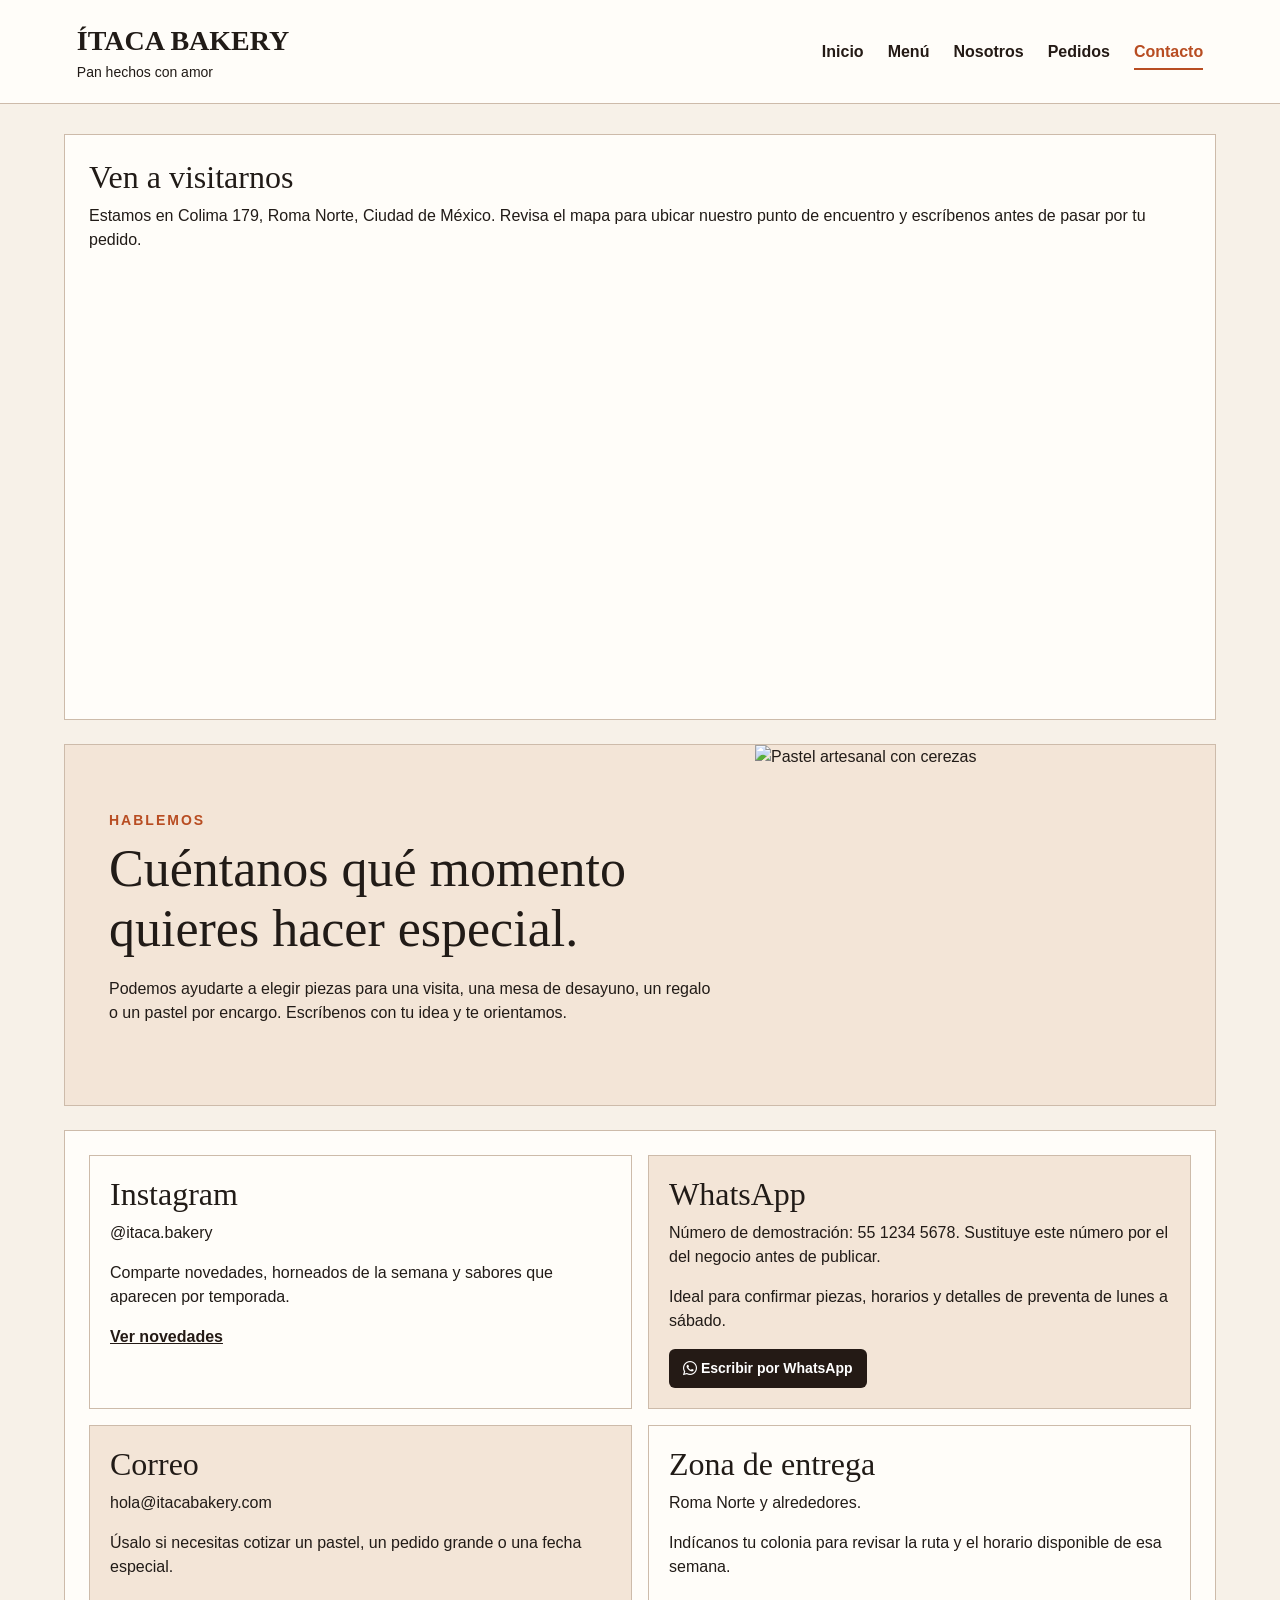
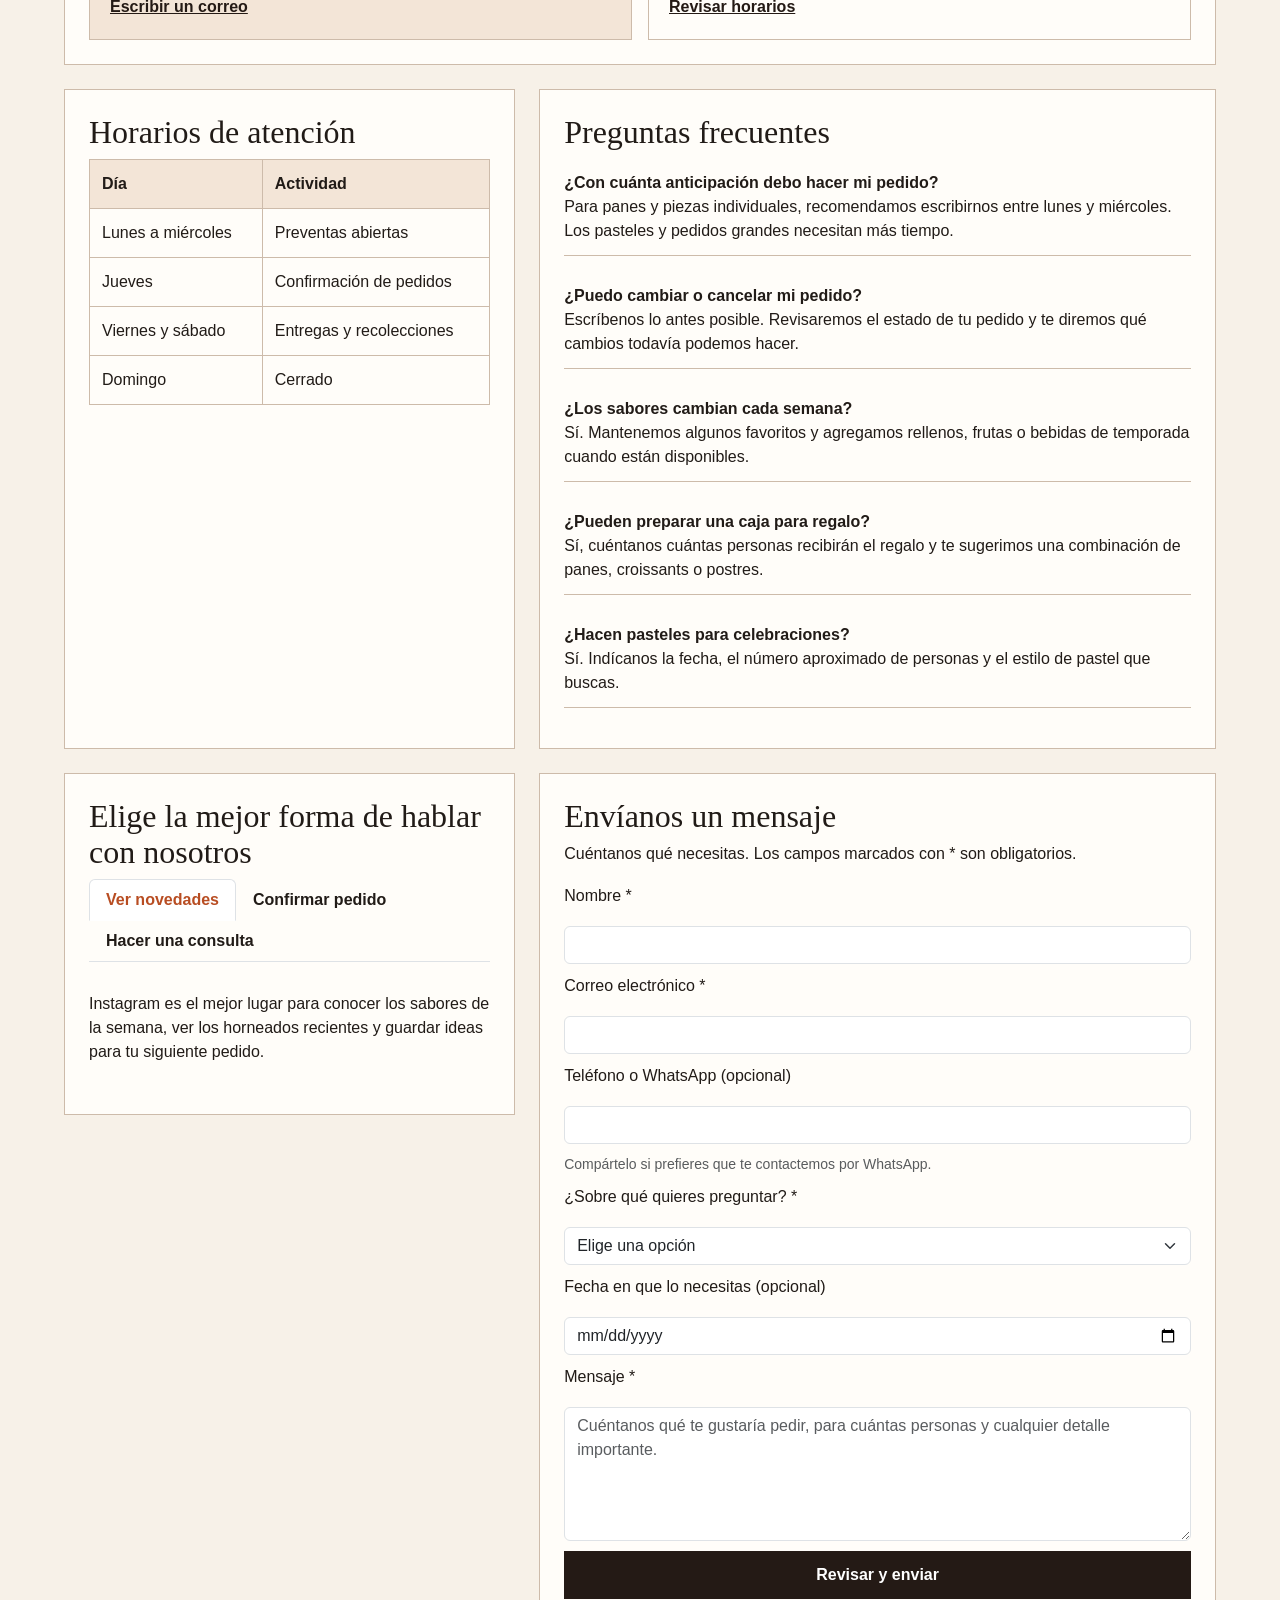
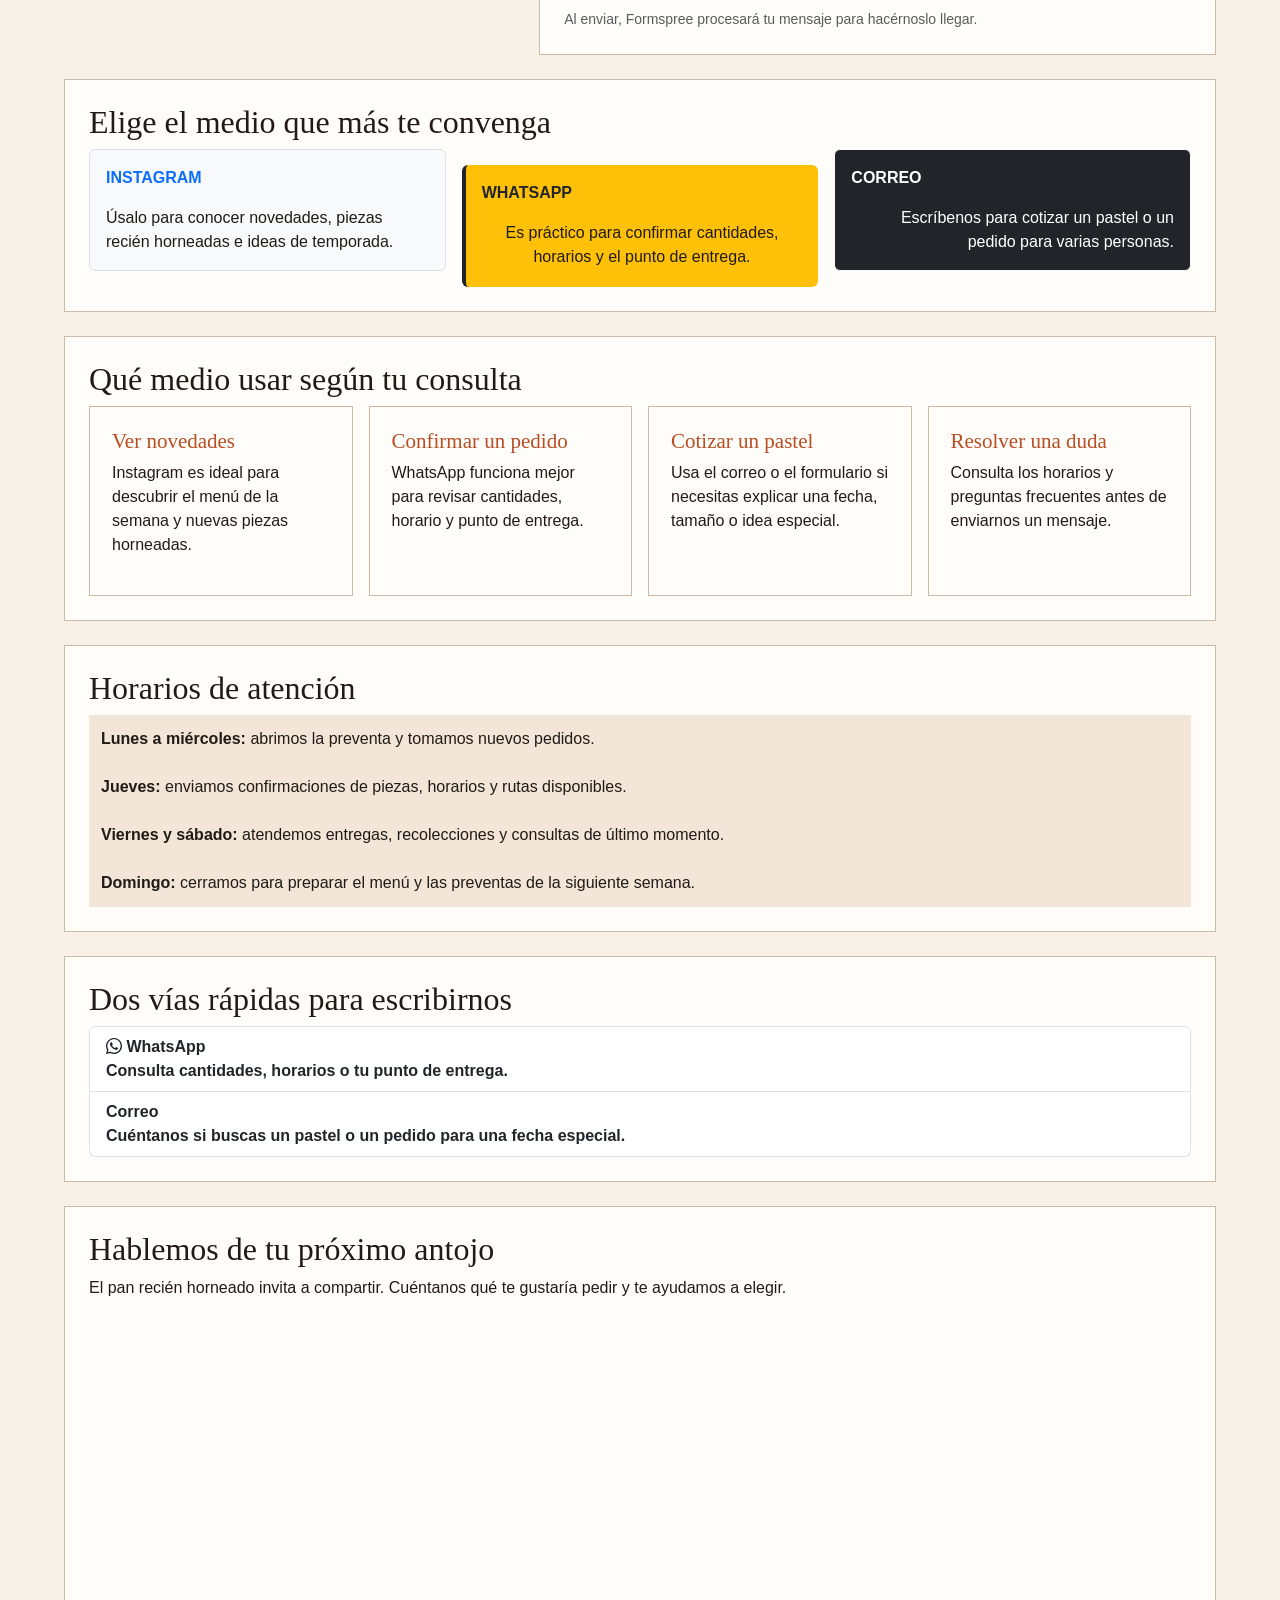
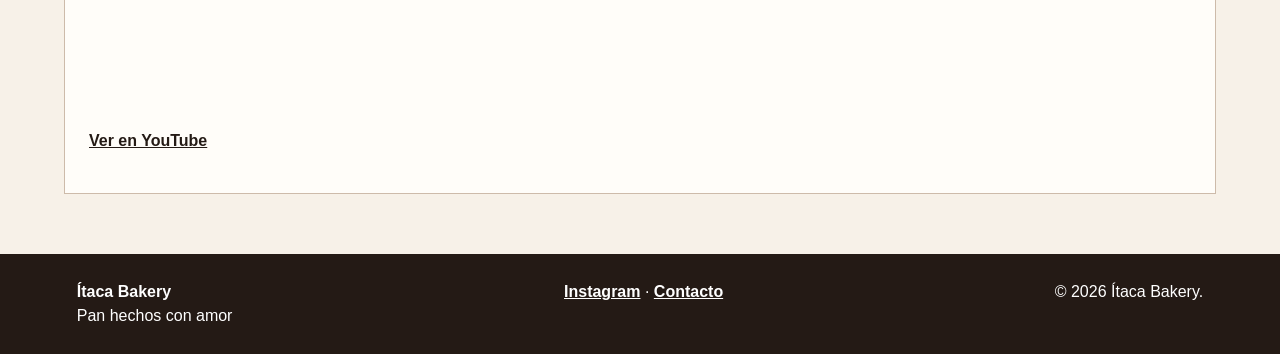
==== contacto.html @ b0ea6106 "Add files via upload" ====
<!DOCTYPE html>
<html lang="es">
  <head><meta charset="UTF-8"><meta name="viewport" content="width=device-width, initial-scale=1.0">
    <title>Contacto y pedidos | Ítaca Bakery</title><link href="https://cdn.jsdelivr.net/npm/bootstrap@5.0.2/dist/css/bootstrap.min.css" rel="stylesheet"><link rel="stylesheet" href="estilos.css"><link rel="stylesheet" href="https://cdn.jsdelivr.net/npm/bootstrap-icons@1.11.3/font/bootstrap-icons.min.css"><meta name="description" content="Contacta a Ítaca Bakery para pedir pan artesanal, croissants o pasteles. Consulta entrega y recolección en Roma Norte y alrededores."></head>
  <body>
    <header><div><p class="logotipo">Ítaca Bakery</p><p class="sublogo">Pan hechos con amor</p></div><nav aria-label="Navegación principal"><ul><li><a href="index.html">Inicio</a></li><li><a href="menu.html">Menú</a></li><li><a href="nosotros.html">Nosotros</a></li><li><a href="pedidos.html">Pedidos</a></li><li><a class="activo" href="contacto.html">Contacto</a></li></ul></nav></header>
    <button class="boton-menu" type="button" data-bs-toggle="offcanvas" data-bs-target="#menuMovil" aria-controls="menuMovil">☰ Menú</button><div class="offcanvas offcanvas-end menu-movil" tabindex="-1" id="menuMovil" aria-labelledby="tituloMenuMovil"><div class="offcanvas-header"><h2 class="offcanvas-title" id="tituloMenuMovil">Ítaca Bakery</h2><button type="button" class="btn-close" data-bs-dismiss="offcanvas" aria-label="Cerrar"></button></div><div class="offcanvas-body"><p>Pan hechos con amor</p><ul class="menu-movil-lista"><li><a href="index.html">Inicio</a></li><li><a href="menu.html">Menú</a></li><li><a href="nosotros.html">Nosotros</a></li><li><a href="pedidos.html">Pedidos</a></li><li><a href="contacto.html">Contacto</a></li></ul></div></div>
    <main class="pagina pagina-contacto">
      <section class="mapa-contacto" aria-labelledby="titulo-mapa">
        <h2 id="titulo-mapa">Ven a visitarnos</h2>
        <p>Estamos en Colima 179, Roma Norte, Ciudad de México. Revisa el mapa para ubicar nuestro punto de encuentro y escríbenos antes de pasar por tu pedido.</p>
        <div class="ratio ratio-16x9">
          <iframe src="https://www.google.com/maps?q=Colima%20179%2C%20Roma%20Norte%2C%20Ciudad%20de%20M%C3%A9xico&amp;output=embed" title="Mapa de Colima 179, Roma Norte, Ciudad de México" loading="lazy" referrerpolicy="no-referrer-when-downgrade" allowfullscreen></iframe>
        </div>
      </section>
      <section class="encabezado-pagina"><div><p class="etiqueta">HABLEMOS</p><h1>Cuéntanos qué momento quieres hacer especial.</h1><p>Podemos ayudarte a elegir piezas para una visita, una mesa de desayuno, un regalo o un pastel por encargo. Escríbenos con tu idea y te orientamos.</p></div><img src="imagenes/contacto-pastel.jpg" alt="Pastel artesanal con cerezas"></section>
      <section id="redes"><div class="contactos"><div class="contacto"><h2>Instagram</h2><p>@itaca.bakery</p><p>Comparte novedades, horneados de la semana y sabores que aparecen por temporada.</p><a href="https://www.instagram.com/" target="_blank" rel="noopener noreferrer">Ver novedades</a></div><div class="contacto"><h2>WhatsApp</h2><p>Número de demostración: 55 1234 5678. Sustituye este número por el del negocio antes de publicar.</p><p>Ideal para confirmar piezas, horarios y detalles de preventa de lunes a sábado.</p><!-- Avance 13: sustituir 525512345678 aquí y en el enlace rápido de abajo; actualizar también index.html. -->
          <a class="boton pequeno btn btn-success" href="https://wa.me/525512345678?text=Hola%2C%20%C3%8Dtaca%20Bakery.%20Quiero%20consultar%20los%20panes%20de%20masa%20madre%2C%20croissants%20y%20pasteles%20disponibles%20para%20la%20preventa.%20%C2%BFMe%20ayudan%20con%20sabores%2C%20precios%20y%20opciones%20de%20entrega%20o%20recolecci%C3%B3n%3F" target="_blank" rel="noopener noreferrer"><i class="bi bi-whatsapp" aria-hidden="true"></i> Escribir por WhatsApp</a></div><div class="contacto"><h2>Correo</h2><p>hola@itacabakery.com</p><p>Úsalo si necesitas cotizar un pastel, un pedido grande o una fecha especial.</p><a href="mailto:hola@itacabakery.com">Escribir un correo</a></div><div class="contacto"><h2>Zona de entrega</h2><p>Roma Norte y alrededores.</p><p>Indícanos tu colonia para revisar la ruta y el horario disponible de esa semana.</p><a href="#horarios">Revisar horarios</a></div></div></section>
      <section id="horarios"><h2>Horarios de atención</h2><table class="tabla"><tr><th>Día</th><th>Actividad</th></tr><tr><td>Lunes a miércoles</td><td>Preventas abiertas</td></tr><tr><td>Jueves</td><td>Confirmación de pedidos</td></tr><tr><td>Viernes y sábado</td><td>Entregas y recolecciones</td></tr><tr><td>Domingo</td><td>Cerrado</td></tr></table></section>
      <section id="preguntas" class="preguntas"><h2>Preguntas frecuentes</h2><p><strong>¿Con cuánta anticipación debo hacer mi pedido?</strong><br>Para panes y piezas individuales, recomendamos escribirnos entre lunes y miércoles. Los pasteles y pedidos grandes necesitan más tiempo.</p><p><strong>¿Puedo cambiar o cancelar mi pedido?</strong><br>Escríbenos lo antes posible. Revisaremos el estado de tu pedido y te diremos qué cambios todavía podemos hacer.</p><p><strong>¿Los sabores cambian cada semana?</strong><br>Sí. Mantenemos algunos favoritos y agregamos rellenos, frutas o bebidas de temporada cuando están disponibles.</p><p><strong>¿Pueden preparar una caja para regalo?</strong><br>Sí, cuéntanos cuántas personas recibirán el regalo y te sugerimos una combinación de panes, croissants o postres.</p><p><strong>¿Hacen pasteles para celebraciones?</strong><br>Sí. Indícanos la fecha, el número aproximado de personas y el estilo de pastel que buscas.</p></section>
      <section class="seccion-pestañas"><h2>Elige la mejor forma de hablar con nosotros</h2><ul class="nav nav-tabs pestañas-menu" role="tablist"><li class="nav-item" role="presentation"><button class="nav-link active" data-bs-toggle="tab" data-bs-target="#contacto-redes" type="button">Ver novedades</button></li><li class="nav-item" role="presentation"><button class="nav-link" data-bs-toggle="tab" data-bs-target="#contacto-horarios" type="button">Confirmar pedido</button></li><li class="nav-item" role="presentation"><button class="nav-link" data-bs-toggle="tab" data-bs-target="#contacto-mensaje" type="button">Hacer una consulta</button></li></ul><div class="tab-content"><div class="tab-pane fade show active" id="contacto-redes"><p>Instagram es el mejor lugar para conocer los sabores de la semana, ver los horneados recientes y guardar ideas para tu siguiente pedido.</p></div><div class="tab-pane fade" id="contacto-horarios"><p>WhatsApp es práctico para confirmar cantidades, punto de entrega y hora de recolección una vez que ya elegiste tus piezas.</p></div><div class="tab-pane fade" id="contacto-mensaje"><p>Usa el formulario o el correo si buscas orientación, quieres cotizar un pastel o planeas un pedido para varias personas.</p></div></div></section>
      <section class="formulario-contacto">
        <h2>Envíanos un mensaje</h2>
        <form id="form-contacto" action="https://formspree.io/f/xppwwyrv" method="POST">
          <p class="mb-2">Cuéntanos qué necesitas. Los campos marcados con * son obligatorios.</p>
          <label class="form-label" for="nombre">Nombre *</label>
          <input class="form-control" id="nombre" name="name" type="text" autocomplete="name" maxlength="100" required>

          <label class="form-label" for="correo">Correo electrónico *</label>
          <input class="form-control" id="correo" name="email" type="email" autocomplete="email" maxlength="254" required>

          <label class="form-label" for="telefono">Teléfono o WhatsApp (opcional)</label>
          <input class="form-control" id="telefono" name="telefono" type="tel" autocomplete="tel" inputmode="tel" maxlength="30" aria-describedby="ayuda-telefono">
          <small id="ayuda-telefono" class="text-muted">Compártelo si prefieres que te contactemos por WhatsApp.</small>

          <label class="form-label" for="producto">¿Sobre qué quieres preguntar? *</label>
          <select class="form-select" id="producto" name="producto" required>
            <option value="" selected disabled>Elige una opción</option>
            <option value="Pan artesanal">Pan artesanal</option>
            <option value="Croissants y masas laminadas">Croissants y masas laminadas</option>
            <option value="Pasteles">Pasteles</option>
            <option value="Bebidas">Bebidas</option>
            <option value="Pedido para evento o regalo">Pedido para evento o regalo</option>
            <option value="Otra consulta">Otra consulta</option>
          </select>

          <label class="form-label" for="fecha">Fecha en que lo necesitas (opcional)</label>
          <input class="form-control" id="fecha" name="fecha_necesaria" type="date">

          <label class="form-label" for="mensaje">Mensaje *</label>
          <textarea class="form-control" id="mensaje" name="message" rows="5" minlength="10" maxlength="2000" placeholder="Cuéntanos qué te gustaría pedir, para cuántas personas y cualquier detalle importante." required></textarea>

          <button class="boton" id="enviar-contacto" type="submit" disabled>Revisar y enviar</button>
          <p class="small text-muted mb-0">Al enviar, Formspree procesará tu mensaje para hacérnoslo llegar.</p>
        </form>
      </section>
      <section class="utilidades-bootstrap" aria-labelledby="titulo-detalles-contacto">
        <h2 id="titulo-detalles-contacto">Elige el medio que más te convenga</h2>
        <div class="tres-columnas">
          <div class="p-3 mb-3 bg-light border rounded">
            <p class="text-primary text-uppercase fw-bold">Instagram</p>
            <p class="text-start mb-0">Úsalo para conocer novedades, piezas recién horneadas e ideas de temporada.</p>
          </div>
          <div class="p-3 mt-3 bg-warning border-start border-4 border-dark rounded">
            <p class="text-dark text-uppercase fw-bold">WhatsApp</p>
            <p class="text-center mb-0">Es práctico para confirmar cantidades, horarios y el punto de entrega.</p>
          </div>
          <div class="p-3 mb-3 bg-dark border border-light rounded">
            <p class="text-white text-uppercase fw-bold">Correo</p>
            <p class="text-white text-end mb-0">Escríbenos para cotizar un pastel o un pedido para varias personas.</p>
          </div>
        </div>
      </section>
      <section class="informacion-destacada" aria-labelledby="titulo-breakpoints-contacto">
        <h2 id="titulo-breakpoints-contacto">Qué medio usar según tu consulta</h2>
        <div class="cuatro-columnas">
          <div class="caja"><h3>Ver novedades</h3><p>Instagram es ideal para descubrir el menú de la semana y nuevas piezas horneadas.</p></div>
          <div class="caja"><h3>Confirmar un pedido</h3><p>WhatsApp funciona mejor para revisar cantidades, horario y punto de entrega.</p></div>
          <div class="caja"><h3>Cotizar un pastel</h3><p>Usa el correo o el formulario si necesitas explicar una fecha, tamaño o idea especial.</p></div>
          <div class="caja"><h3>Resolver una duda</h3><p>Consulta los horarios y preguntas frecuentes antes de enviarnos un mensaje.</p></div>
        </div>
      </section>
      <section class="contenedores-bootstrap" aria-labelledby="titulo-contenedores-contacto">
        <h2 id="titulo-contenedores-contacto">Horarios de atención</h2>
        <div class="nota"><strong>Lunes a miércoles:</strong> abrimos la preventa y tomamos nuevos pedidos.</div>
        <div class="nota"><strong>Jueves:</strong> enviamos confirmaciones de piezas, horarios y rutas disponibles.</div>
        <div class="nota"><strong>Viernes y sábado:</strong> atendemos entregas, recolecciones y consultas de último momento.</div>
        <div class="nota"><strong>Domingo:</strong> cerramos para preparar el menú y las preventas de la siguiente semana.</div>
      </section>
      <section class="componentes-bootstrap" aria-labelledby="titulo-lista-contacto">
        <h2 id="titulo-lista-contacto">Dos vías rápidas para escribirnos</h2>
        <div class="list-group">
          <a class="list-group-item list-group-item-action" href="https://wa.me/525512345678?text=Hola%2C%20%C3%8Dtaca%20Bakery.%20Quiero%20consultar%20los%20panes%20de%20masa%20madre%2C%20croissants%20y%20pasteles%20disponibles%20para%20la%20preventa.%20%C2%BFMe%20ayudan%20con%20sabores%2C%20precios%20y%20opciones%20de%20entrega%20o%20recolecci%C3%B3n%3F" target="_blank" rel="noopener noreferrer"><i class="bi bi-whatsapp" aria-hidden="true"></i> <strong>WhatsApp</strong><br>Consulta cantidades, horarios o tu punto de entrega.</a>
          <a class="list-group-item list-group-item-action" href="mailto:hola@itacabakery.com"><strong>Correo</strong><br>Cuéntanos si buscas un pastel o un pedido para una fecha especial.</a>
        </div>
      </section>
      <section class="video-pagina video-derecha" aria-labelledby="titulo-video-pagina">
        <h2 id="titulo-video-pagina">Hablemos de tu próximo antojo</h2>
        <p>El pan recién horneado invita a compartir. Cuéntanos qué te gustaría pedir y te ayudamos a elegir.</p>
        <div class="ratio ratio-16x9">
          <iframe width="560" height="315" src="https://www.youtube.com/embed/QKTeasy0QA4?si=JXKUd7oQf5trAdsv" title="Hablemos de tu próximo antojo" frameborder="0" loading="lazy" allow="accelerometer; autoplay; clipboard-write; encrypted-media; gyroscope; picture-in-picture; web-share" referrerpolicy="strict-origin-when-cross-origin" allowfullscreen></iframe>
        </div>
        <p class="mt-2"><a href="https://www.youtube.com/watch?v=QKTeasy0QA4" target="_blank" rel="noopener noreferrer">Ver en YouTube</a></p>
      </section>

    </main>
    <footer><div><strong>Ítaca Bakery</strong><br>Pan hechos con amor</div><div><a href="https://www.instagram.com/" target="_blank" rel="noopener noreferrer">Instagram</a> · <a href="contacto.html">Contacto</a></div><p>&copy; 2026 Ítaca Bakery.</p></footer>
    <div class="modal fade" id="confirmarContacto" tabindex="-1" aria-labelledby="tituloConfirmarContacto" aria-describedby="descripcionConfirmarContacto" aria-hidden="true">
      <div class="modal-dialog modal-dialog-centered modal-dialog-scrollable">
        <div class="modal-content">
          <div class="modal-header">
            <h2 class="modal-title fs-4" id="tituloConfirmarContacto">Corrobora tus datos</h2>
            <button type="button" class="btn-close" data-bs-dismiss="modal" aria-label="Cerrar"></button>
          </div>
          <div class="modal-body">
            <p id="descripcionConfirmarContacto">Revisa tu información antes de enviar el mensaje.</p>
            <dl class="mb-0">
              <dt>Nombre</dt><dd data-resumen="nombre"></dd>
              <dt>Correo electrónico</dt><dd data-resumen="correo"></dd>
              <dt>Teléfono o WhatsApp</dt><dd data-resumen="telefono"></dd>
              <dt>Consulta</dt><dd data-resumen="producto"></dd>
              <dt>Fecha necesaria</dt><dd data-resumen="fecha"></dd>
              <dt>Mensaje</dt><dd data-resumen="mensaje" style="white-space: pre-wrap; overflow-wrap: anywhere;"></dd>
            </dl>
          </div>
          <div class="modal-footer">
            <button type="button" class="btn btn-secondary" data-bs-dismiss="modal">Corregir datos</button>
            <button type="button" class="boton" id="confirmar-envio">Confirmar envío</button>
          </div>
        </div>
      </div>
    </div>
    <script src="https://cdn.jsdelivr.net/npm/bootstrap@5.0.2/dist/js/bootstrap.bundle.min.js"></script>
    <script>
      document.addEventListener('DOMContentLoaded', function () {
        const formulario = document.getElementById('form-contacto');
        const botonEnviar = document.getElementById('enviar-contacto');
        const botonConfirmar = document.getElementById('confirmar-envio');
        const elementoModal = document.getElementById('confirmarContacto');
        if (!formulario || !botonEnviar || !botonConfirmar || !window.bootstrap) return;

        const modal = new bootstrap.Modal(elementoModal);
        const resumen = {
          nombre: document.querySelector('[data-resumen="nombre"]'),
          correo: document.querySelector('[data-resumen="correo"]'),
          telefono: document.querySelector('[data-resumen="telefono"]'),
          producto: document.querySelector('[data-resumen="producto"]'),
          fecha: document.querySelector('[data-resumen="fecha"]'),
          mensaje: document.querySelector('[data-resumen="mensaje"]')
        };
        let confirmado = false;

        botonEnviar.disabled = false;
        formulario.addEventListener('submit', function (evento) {
          if (confirmado) return;
          evento.preventDefault();
          resumen.nombre.textContent = formulario.elements.name.value.trim();
          resumen.correo.textContent = formulario.elements.email.value.trim();
          resumen.telefono.textContent = formulario.elements.telefono.value.trim() || 'No proporcionado';
          resumen.producto.textContent = formulario.elements.producto.value;
          resumen.fecha.textContent = formulario.elements.fecha_necesaria.value || 'No indicada';
          resumen.mensaje.textContent = formulario.elements.message.value.trim();
          modal.show();
        });

        botonConfirmar.addEventListener('click', function () {
          if (!formulario.reportValidity()) {
            modal.hide();
            return;
          }
          confirmado = true;
          botonConfirmar.disabled = true;
          formulario.requestSubmit(botonEnviar);
          confirmado = false;
          botonConfirmar.disabled = false;
        });
      });
    </script>
  </body>
</html>
---- estilos.css ----
:root {
  --fondo: #f7f1e8;
  --blanco: #fffdf9;
  --texto: #211b17;
  --cafe: #75472d;
  --cafe-oscuro: #241a15;
  --naranja: #b84d22;
  --linea: #cdbbaa;
  --suave: #f3e5d7;
}

* { box-sizing: border-box; }
body { margin: 0; background: var(--fondo); color: var(--texto); font-family: Arial, Helvetica, sans-serif; line-height: 1.5; }
img { display: block; width: 100%; }
a { color: var(--cafe-oscuro); font-weight: bold; }
header { display: flex; align-items: center; justify-content: space-between; gap: 30px; padding: 20px 6%; background: var(--blanco); border-bottom: 1px solid var(--linea); }
.logotipo { margin: 0; font-family: Georgia, 'Times New Roman', serif; font-size: 28px; font-weight: bold; text-transform: uppercase; }
.sublogo { margin: 0; font-size: 14px; }
nav ul { display: flex; flex-wrap: wrap; gap: 24px; margin: 0; padding: 0; list-style: none; }
nav a { text-decoration: none; }
nav a:hover, nav a.activo { color: var(--naranja); }
nav a.activo { border-bottom: 2px solid var(--naranja); padding-bottom: 8px; }
header nav { display: block; }
main { width: 90%; max-width: 1200px; margin: 30px auto 60px; }
.distribucion-principal { display: grid; grid-template-columns: 1fr 280px; gap: 24px; }
section, aside section { margin-bottom: 24px; padding: 24px; background: var(--blanco); border: 1px solid var(--linea); }
h1, h2, h3 { margin-top: 0; font-family: Georgia, 'Times New Roman', serif; line-height: 1.15; }
h1 { margin-bottom: 18px; font-size: 52px; }
h2 { font-size: 32px; }
h3 { font-size: 21px; }
.etiqueta { margin: 0 0 8px; color: var(--naranja); font-size: 14px; font-weight: bold; letter-spacing: 2px; }
.introduccion { font-size: 18px; }
.boton, button { display: inline-block; padding: 12px 20px; border: 0; background: var(--cafe-oscuro); color: white; font: inherit; font-weight: bold; text-decoration: none; cursor: pointer; }
.boton:hover, button:hover { background: var(--naranja); }
.boton.pequeno { padding: 9px 14px; font-size: 14px; }
.presentacion { display: grid; grid-template-columns: 1fr 1fr; align-items: center; padding: 0; overflow: hidden; }
.presentacion-texto { padding: 42px; }
.imagen-principal img { height: 430px; object-fit: cover; }
figure { margin: 0; }
figcaption { padding: 10px; background: var(--cafe-oscuro); color: white; font-size: 13px; }
.productos-contenido { display: grid; grid-template-columns: 1fr .85fr; gap: 20px; }
.tarjetas-productos { display: grid; grid-template-columns: repeat(3, 1fr); gap: 12px; }
.tarjetas-productos article { padding: 0; overflow: hidden; }
.tarjetas-productos article img { height: 150px; object-fit: cover; }
.tarjeta-producto-texto { padding: 16px; }
.tarjeta-producto-texto p { min-height: 105px; }
article { padding: 18px; background: var(--suave); border-top: 4px solid var(--cafe); }
article p { min-height: 72px; }
.imagen-productos img { height: 220px; object-fit: cover; }
.tarjeta-enlace { background: var(--suave); }
aside { align-self: start; }
aside nav ul { display: block; }
aside nav li { margin-bottom: 12px; }
.pagina { width: 90%; max-width: 1200px; margin: 30px auto 60px; }
.encabezado-pagina { display: grid; grid-template-columns: 1fr 1.4fr; align-items: center; gap: 30px; }
.encabezado-pagina img { height: 280px; object-fit: cover; }
.cuatro-columnas, .tres-columnas { display: grid; grid-template-columns: repeat(4, 1fr); gap: 16px; }
.tres-columnas { grid-template-columns: repeat(3, 1fr); }
.caja { padding: 22px; background: var(--blanco); border: 1px solid var(--linea); }
.caja h3, .caja h4 { color: var(--naranja); }
.producto { padding: 0; overflow: hidden; }
.producto img { height: 160px; object-fit: cover; }
.producto-texto { padding: 16px; }
.precio { color: var(--cafe); font-size: 22px; font-weight: bold; }
.categorias { display: flex; gap: 12px; }
.categorias a { padding: 10px 20px; background: var(--suave); text-decoration: none; }
.pestañas-menu { margin-bottom: 20px; padding-left: 0; list-style: none; }
.pestañas-menu .nav-link { color: var(--texto); font-weight: bold; }
.pestañas-menu .nav-link.active { color: var(--naranja); }
.tab-pane { padding: 10px 0; }
.detalle-categoria { display: grid; grid-template-columns: 280px 1fr; gap: 24px; align-items: start; padding: 12px 0; }
.detalle-categoria img { height: 280px; object-fit: cover; }
.lista-productos { margin: 18px 0; padding-left: 20px; }
.lista-productos li { margin-bottom: 8px; }
.form-check-input { width: 1em !important; padding: 0; }
.input-group .form-control { width: 1%; }
.especial { display: grid; grid-template-columns: 1fr 1fr; align-items: center; gap: 30px; background: var(--suave); }
.especial img { height: 180px; object-fit: cover; }
.pasos { display: grid; grid-template-columns: repeat(3, 1fr); gap: 20px; }
.paso { padding: 20px; background: var(--blanco); border: 1px solid var(--linea); }
.numero { display: block; width: 42px; height: 42px; margin-bottom: 16px; padding-top: 8px; border-radius: 50%; background: var(--suave); color: var(--naranja); text-align: center; font-size: 22px; font-weight: bold; }
.tabla { width: 100%; border-collapse: collapse; background: var(--blanco); }
.tabla th, .tabla td { padding: 12px; border: 1px solid var(--linea); text-align: left; }
.tabla th { background: var(--suave); }
.nota { padding: 12px; background: var(--suave); }
.contactos { display: grid; grid-template-columns: repeat(4, 1fr); gap: 16px; }
.contacto { min-height: 180px; padding: 20px; background: var(--blanco); border: 1px solid var(--linea); }
form { display: grid; gap: 10px; max-width: 650px; }
input, textarea, select { width: 100%; padding: 12px; border: 1px solid var(--linea); font: inherit; }
textarea { min-height: 120px; }
.preguntas p { padding: 12px 0; border-bottom: 1px solid var(--linea); }
footer { display: flex; justify-content: space-between; gap: 20px; padding: 26px 6%; background: var(--cafe-oscuro); color: white; }
footer a { color: white; }
footer p { margin: 0; }

/* Ajustes especiales de la página de inicio */
.inicio-principal .distribucion-principal { display: block; }
.hero-inicio { grid-template-columns: 1.1fr .9fr; min-height: 500px; }
.hero-inicio .presentacion-texto { padding: 56px; }
.hero-inicio h1 { max-width: 560px; font-size: 58px; }
.hero-inicio .introduccion { max-width: 560px; }
.hero-inicio .imagen-principal img { height: 500px; }
.hero-detalles { margin: 26px 0 0; padding: 0; list-style: none; }
.hero-detalles li { margin-bottom: 8px; color: var(--cafe); font-weight: bold; }
.hero-detalles li::before { content: "✓ "; color: var(--naranja); }
.inicio-principal .productos-contenido { grid-template-columns: 1.2fr .8fr; }
.llamada-inicio { display: flex; align-items: center; justify-content: space-between; gap: 30px; background: var(--suave); }
.llamada-inicio p { max-width: 720px; }
.accesos-inicio { display: grid; grid-template-columns: repeat(3, 1fr); gap: 16px; margin-top: 24px; }
.accesos-inicio > h2 { grid-column: 1 / -1; margin-bottom: 0; }
.accesos-inicio section { min-height: 190px; margin: 0; }
.accesos-inicio h3 { color: var(--naranja); }

/* Composición propia para cada página */
.pagina-menu {
  display: grid;
  grid-template-columns: minmax(0, 1.25fr) minmax(290px, .75fr);
  gap: 24px;
  width: 90%;
  max-width: 1320px;
}
.pagina-menu > section,
.pagina-nosotros > section,
.pagina-contacto > section { margin-bottom: 0; }
.pagina-menu > .encabezado-pagina,
.pagina-menu > .catalogo-principal,
.pagina-menu > .utilidades-bootstrap,
.pagina-menu > .informacion-destacada,
.pagina-menu > .contenedores-bootstrap,
.pagina-menu > .componentes-bootstrap { grid-column: 1 / -1; }
.pagina-menu .encabezado-pagina {
  grid-template-columns: .75fr 1.25fr;
  gap: 0;
  padding: 0;
  overflow: hidden;
  background: var(--suave);
}
.pagina-menu .encabezado-pagina > div { padding: 42px; }
.pagina-menu .encabezado-pagina img { height: 420px; }
.pagina-menu .seleccion-menu { grid-column: 1; }
.pagina-menu .seleccion-menu .tres-columnas { grid-template-columns: 1fr; }
.pagina-menu .seleccion-menu .producto {
  display: grid;
  grid-template-columns: 180px 1fr;
}
.pagina-menu .seleccion-menu .producto img { height: 100%; }
.pagina-menu .seleccion-menu .producto p { min-height: 0; }
.pagina-menu .especial {
  grid-column: 2;
  grid-template-columns: 1fr;
  align-self: start;
  background: var(--cafe-oscuro);
  color: white;
}
.pagina-menu .especial h2 { color: white; }
.pagina-menu .especial .etiqueta { color: #ffd3a4; }
.pagina-menu .especial img { height: 240px; }

.pagina-nosotros {
  display: grid;
  grid-template-columns: .9fr 1.1fr;
  gap: 24px;
  width: 90%;
  max-width: 1250px;
}
.pagina-nosotros > .encabezado-pagina,
.pagina-nosotros > .valores-nosotros,
.pagina-nosotros > .filosofia-nosotros,
.pagina-nosotros > .utilidades-bootstrap,
.pagina-nosotros > .informacion-destacada,
.pagina-nosotros > .contenedores-bootstrap,
.pagina-nosotros > .componentes-bootstrap { grid-column: 1 / -1; }
.pagina-nosotros .encabezado-pagina {
  grid-template-columns: .85fr 1.15fr;
  gap: 0;
  padding: 0;
  background: var(--suave);
  overflow: hidden;
}
.pagina-nosotros .encabezado-pagina img { order: -1; height: 400px; }
.pagina-nosotros .encabezado-pagina > div { padding: 46px; }
.pagina-nosotros .valores-nosotros .cuatro-columnas { grid-template-columns: repeat(2, 1fr); }
.pagina-nosotros .productos-nosotros { grid-column: 1; }
.pagina-nosotros .productos-nosotros .tres-columnas { grid-template-columns: 1fr; }
.pagina-nosotros .relato-adicional {
  grid-column: 2;
  align-self: start;
  background: var(--suave);
}
.pagina-nosotros .filosofia-nosotros {
  grid-template-columns: 1fr;
  text-align: center;
  background: var(--cafe-oscuro);
  color: white;
}
.pagina-nosotros .filosofia-nosotros h2 { color: white; }

.pagina-pedidos { width: 90%; max-width: 920px; }
.pagina-pedidos .encabezado-pagina {
  grid-template-columns: 1fr;
  gap: 0;
  padding: 0;
  text-align: center;
  overflow: hidden;
}
.pagina-pedidos .encabezado-pagina > div { padding: 42px 50px; }
.pagina-pedidos .encabezado-pagina img { height: 210px; }
.pagina-pedidos .pasos {
  grid-template-columns: 1fr;
  max-width: 720px;
  margin: 0 auto;
}
.pagina-pedidos .paso { border-left: 5px solid var(--naranja); }
.pagina-pedidos .paso h2 { font-size: 27px; }
.pagina-pedidos .seccion-pestañas { background: var(--suave); }
.pagina-pedidos .tres-columnas { grid-template-columns: 1fr; }
.pagina-pedidos .especial { grid-template-columns: 1fr; text-align: center; }

.pagina-contacto {
  display: grid;
  grid-template-columns: .8fr 1.2fr;
  gap: 24px;
  width: 90%;
  max-width: 1300px;
}
.pagina-contacto > .encabezado-pagina,
.pagina-contacto > #redes,
.pagina-contacto > .utilidades-bootstrap,
.pagina-contacto > .informacion-destacada,
.pagina-contacto > .contenedores-bootstrap,
.pagina-contacto > .componentes-bootstrap { grid-column: 1 / -1; }
.pagina-contacto .encabezado-pagina {
  grid-template-columns: 1.2fr .8fr;
  gap: 0;
  padding: 0;
  overflow: hidden;
  background: var(--suave);
}
.pagina-contacto .encabezado-pagina > div { padding: 44px; }
.pagina-contacto .encabezado-pagina img { height: 360px; }
.pagina-contacto .contactos { grid-template-columns: repeat(2, 1fr); }
.pagina-contacto .contacto:nth-child(2),
.pagina-contacto .contacto:nth-child(3) { background: var(--suave); }
.pagina-contacto #horarios { grid-column: 1; }
.pagina-contacto .preguntas { grid-column: 2; }
.pagina-contacto .seccion-pestañas { grid-column: 1; align-self: start; }
.pagina-contacto .formulario-contacto { grid-column: 2; }
.pagina-contacto .formulario-contacto form { max-width: none; }

/* Navegación móvil y adaptación de pantalla */
.boton-menu { display: none; margin: 12px 6% 0 auto; background: var(--naranja); }
.menu-movil { background: var(--blanco); }
.menu-movil .offcanvas-title { color: var(--cafe-oscuro); font-size: 28px; }
.menu-movil-lista { margin: 20px 0; padding: 0 !important; list-style: none !important; }
.menu-movil-lista li { margin: 0; padding: 0; list-style: none; }
.menu-movil .offcanvas-body a { display: block; padding: 12px 0; border-bottom: 1px solid var(--linea); text-decoration: none; }
.menu-movil .offcanvas-body a:hover { color: var(--naranja); }

@media (max-width: 900px) {
  header { padding: 18px 5%; }
  header nav { display: none; }
  .boton-menu { display: block; }
  main, .pagina, .pagina-menu, .pagina-nosotros, .pagina-pedidos, .pagina-contacto { width: 92%; }
  .distribucion-principal, .presentacion, .productos-contenido, .encabezado-pagina, .especial, .detalle-categoria, .hero-inicio, .inicio-principal .productos-contenido, .llamada-inicio, .pagina-menu, .pagina-nosotros, .pagina-contacto { grid-template-columns: 1fr; }
  .pagina-menu > section, .pagina-nosotros > section, .pagina-contacto > section { margin-bottom: 24px; }
  .pagina-menu .encabezado-pagina, .pagina-nosotros .encabezado-pagina, .pagina-contacto .encabezado-pagina { grid-template-columns: 1fr; }
  .pagina-menu .especial, .pagina-nosotros .relato-adicional, .pagina-contacto #horarios, .pagina-contacto .preguntas, .pagina-contacto .seccion-pestañas, .pagina-contacto .formulario-contacto { grid-column: auto; }
  .hero-inicio .presentacion-texto { padding: 36px; }
  .hero-inicio h1 { font-size: 46px; }
  .hero-inicio .imagen-principal img { height: 360px; }
  .llamada-inicio { display: block; }
  .llamada-inicio .boton { margin-top: 12px; }
  .cuatro-columnas, .contactos { grid-template-columns: repeat(2, 1fr); }
}

@media (max-width: 600px) {
  header { align-items: flex-start; padding: 16px 5%; }
  .logotipo { font-size: 24px; }
  .boton-menu { margin-right: 5%; }
  h1, .hero-inicio h1 { font-size: 40px; }
  h2 { font-size: 28px; }
  section, aside section { padding: 18px; }
  .tarjetas-productos, .tres-columnas, .pasos, .cuatro-columnas, .contactos, .accesos-inicio, .pagina-nosotros .valores-nosotros .cuatro-columnas, .pagina-nosotros .productos-nosotros .tres-columnas, .pagina-contacto .contactos { grid-template-columns: 1fr; }
  .presentacion-texto, .hero-inicio .presentacion-texto, .pagina-menu .encabezado-pagina > div, .pagina-nosotros .encabezado-pagina > div, .pagina-contacto .encabezado-pagina > div, .pagina-pedidos .encabezado-pagina > div { padding: 26px; }
  .imagen-principal img, .hero-inicio .imagen-principal img { height: 280px; }
  .pagina-menu .encabezado-pagina img, .pagina-nosotros .encabezado-pagina img, .pagina-contacto .encabezado-pagina img { height: 260px; }
  .pagina-menu .seleccion-menu .producto { grid-template-columns: 1fr; }
  .pagina-menu .seleccion-menu .producto img { height: 200px; }
  .detalle-categoria { padding: 0; }
  footer { display: block; padding: 24px 5%; }
  footer div, footer p { margin-bottom: 12px; }
}

/* Avances 12 y 13: medios externos y acceso a WhatsApp */
.mapa-contacto { grid-column: 1 / -1; }
.mapa-contacto .ratio { max-width: 760px; border-radius: 12px; overflow: hidden; }
.whatsapp-flotante { position: fixed; right: 20px; bottom: 20px; z-index: 1030; display: inline-flex; align-items: center; gap: 8px; padding: 12px 18px; border-radius: 999px; background: #1d7541; color: #fff; font-weight: bold; text-decoration: none; box-shadow: 0 3px 12px rgba(0,0,0,.25); }
.whatsapp-flotante:hover, .whatsapp-flotante:focus { background: #155c32; color: #fff; }
.whatsapp-flotante .bi { font-size: 1.3rem; }
@media (max-width: 600px) { .whatsapp-flotante { right: 12px; bottom: 12px; padding: 10px 14px; } }


/* Avance 12: videos adaptables con distintas alineaciones */
.video-pagina { grid-column: 1 / -1; }
.video-pagina .ratio { max-width: 720px; border-radius: 12px; overflow: hidden; }
.video-centro .ratio { margin-inline: auto; }
.video-derecha .ratio { margin-left: auto; }
.video-izquierda .ratio { margin-right: auto; }
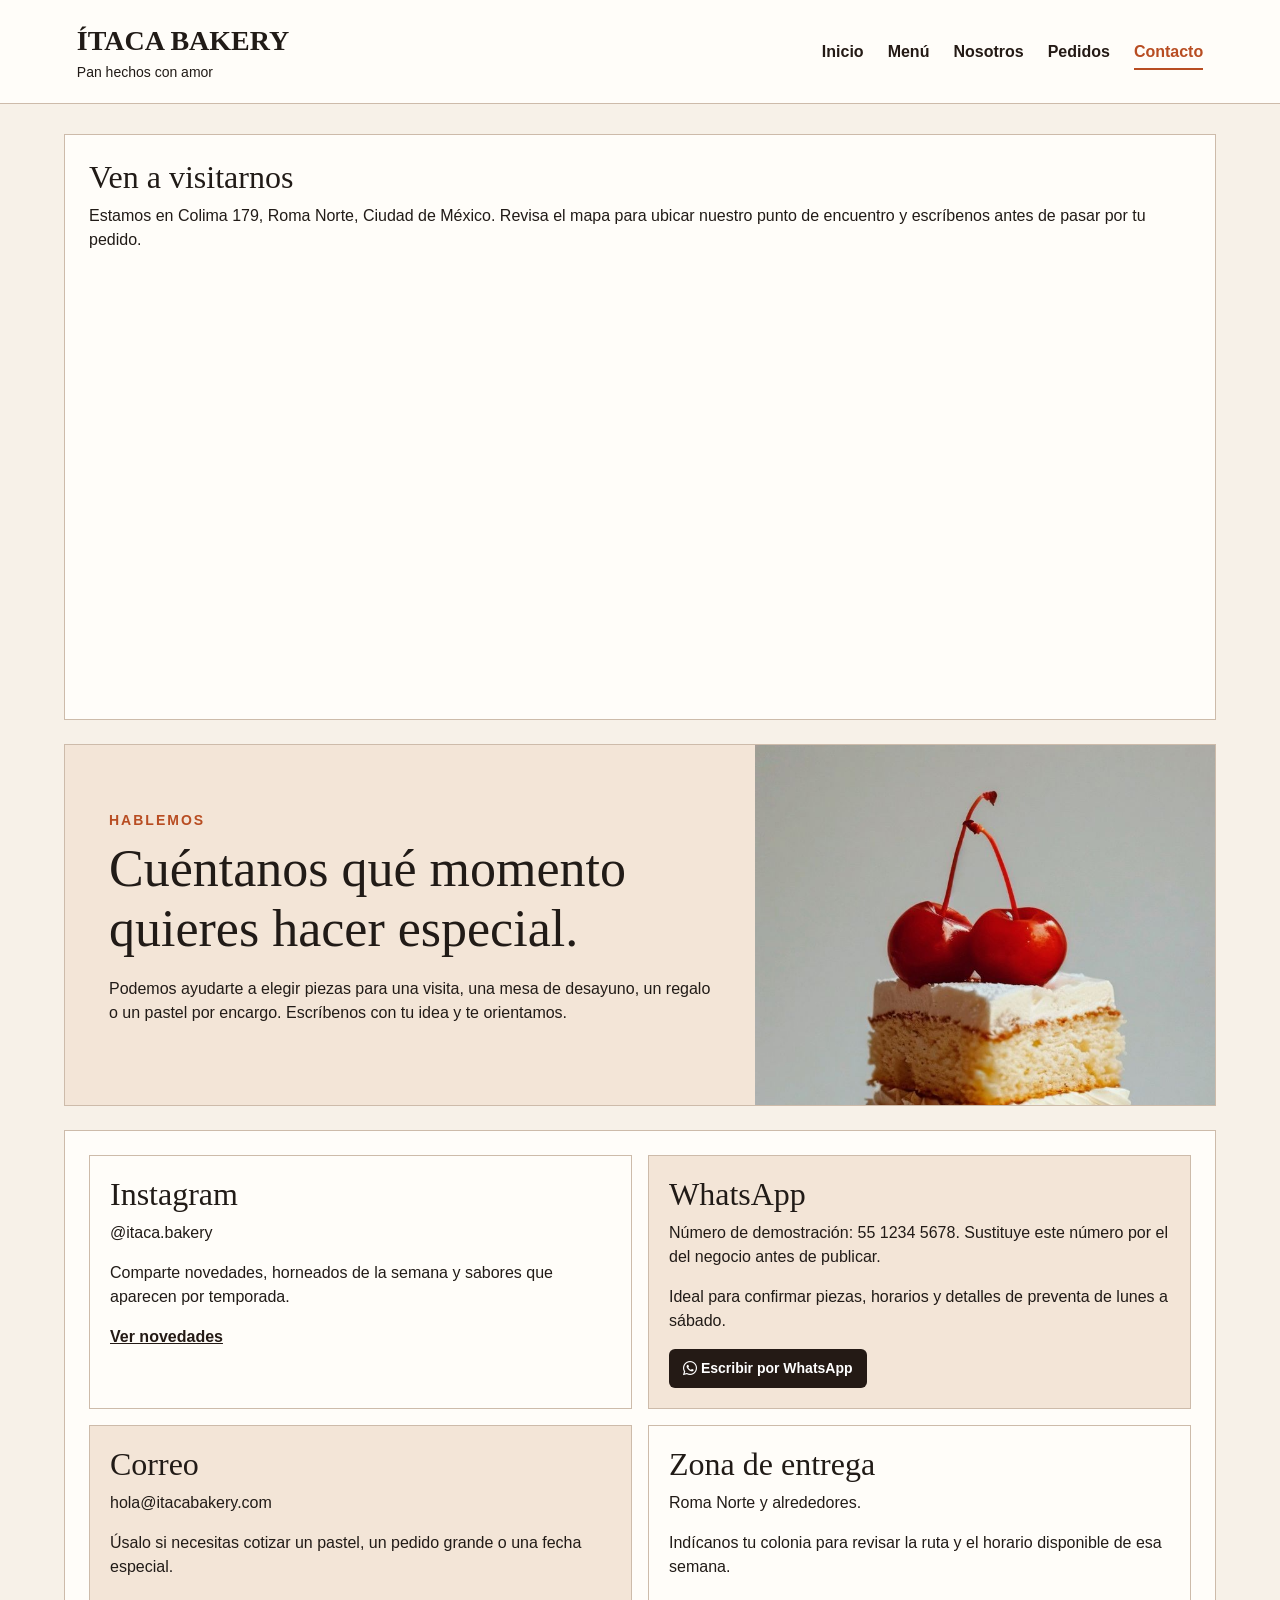
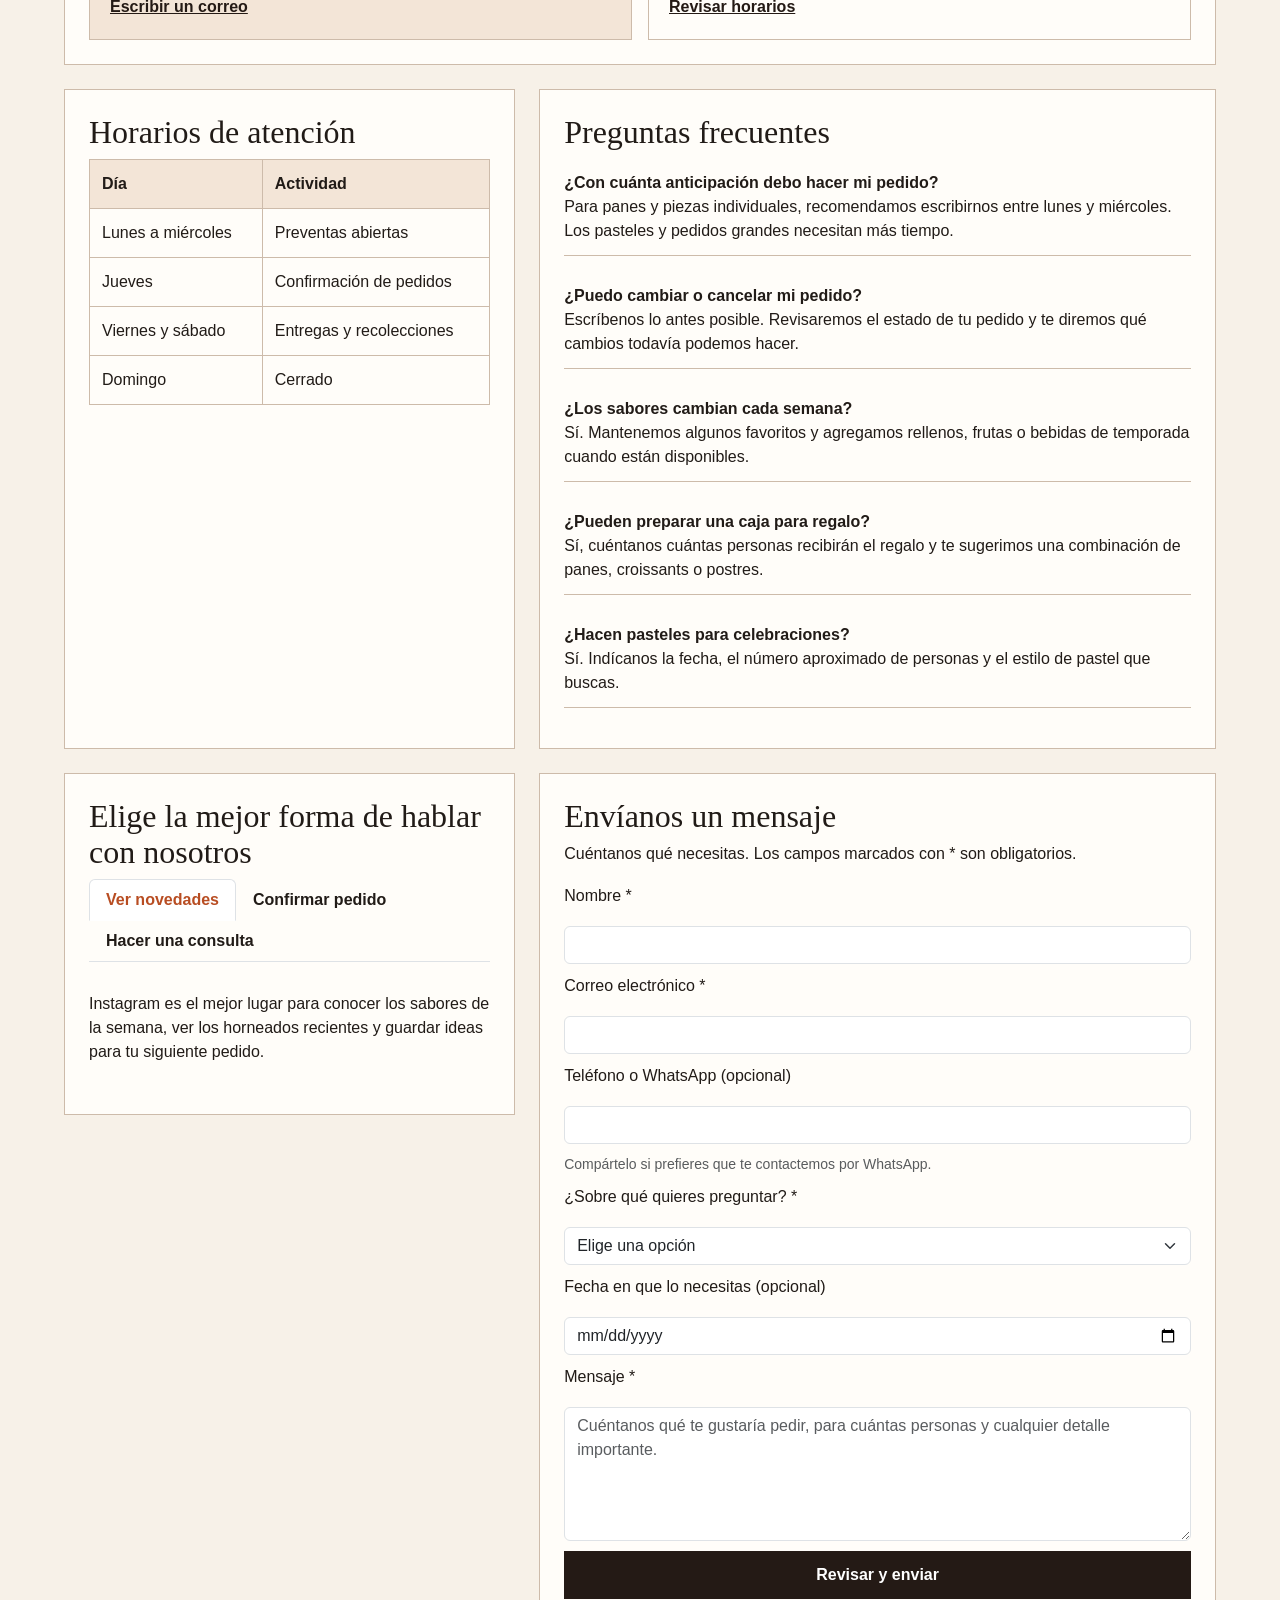
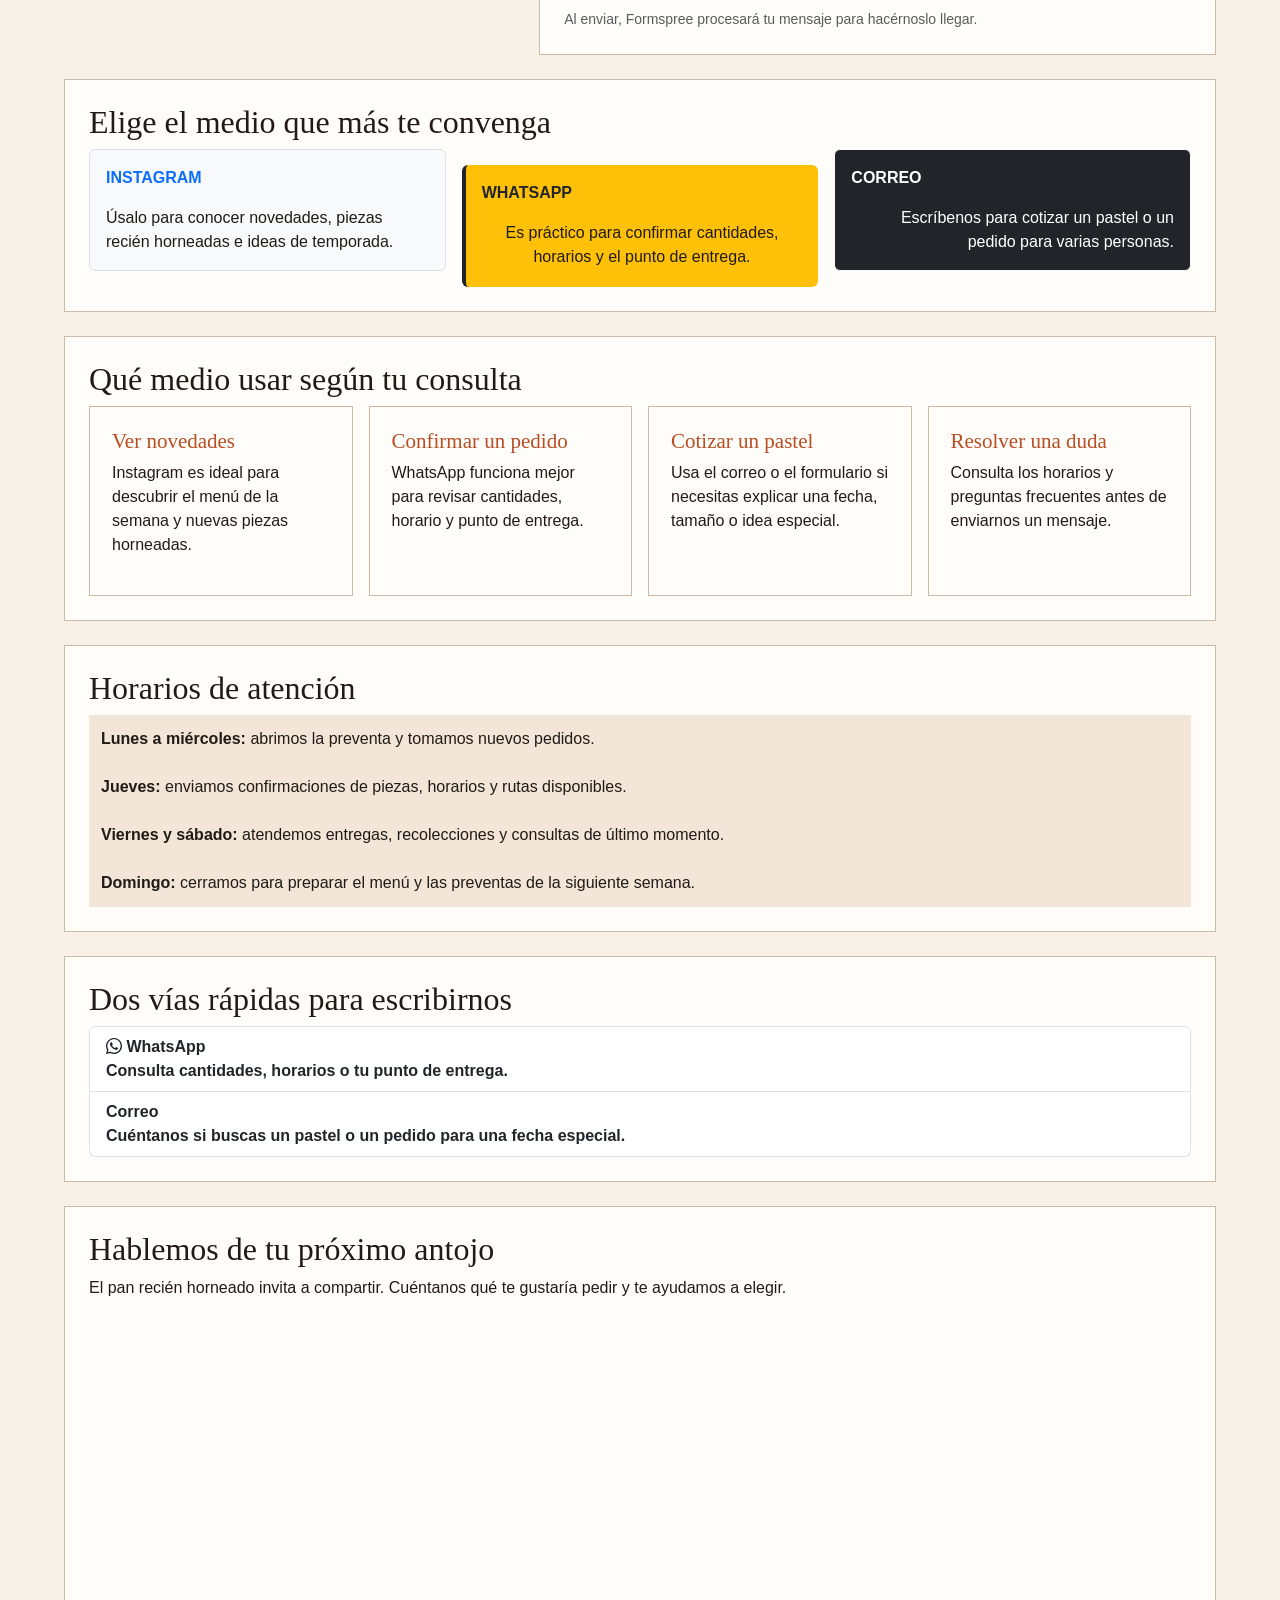
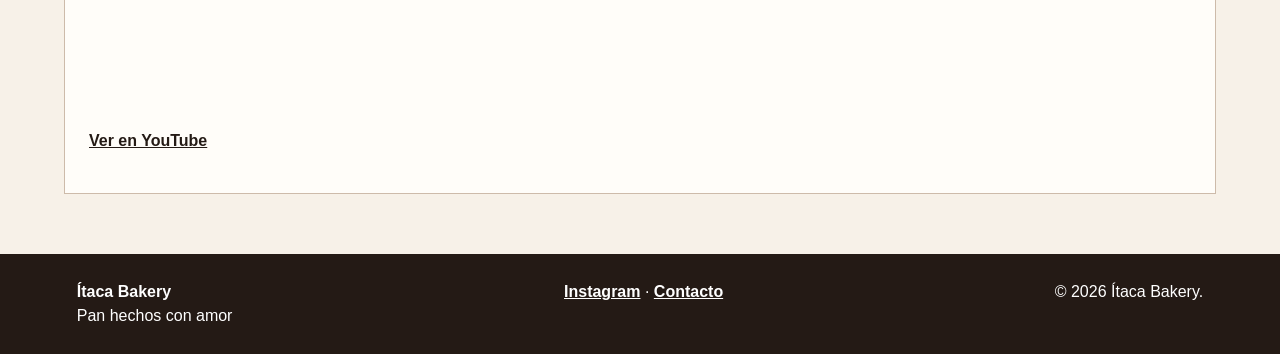
==== commit b9bb7c3e: "Add pickup time confirmation to cart" ====
--- a/contacto.html
+++ b/contacto.html
@@ -6,7 +6,7 @@
     <header><div><p class="logotipo">Ítaca Bakery</p><p class="sublogo">Pan hechos con amor</p></div><nav aria-label="Navegación principal"><ul><li><a href="index.html">Inicio</a></li><li><a href="menu.html">Menú</a></li><li><a href="nosotros.html">Nosotros</a></li><li><a href="pedidos.html">Pedidos</a></li><li><a class="activo" href="contacto.html">Contacto</a></li></ul></nav></header>
     <button class="boton-menu" type="button" data-bs-toggle="offcanvas" data-bs-target="#menuMovil" aria-controls="menuMovil">☰ Menú</button><div class="offcanvas offcanvas-end menu-movil" tabindex="-1" id="menuMovil" aria-labelledby="tituloMenuMovil"><div class="offcanvas-header"><h2 class="offcanvas-title" id="tituloMenuMovil">Ítaca Bakery</h2><button type="button" class="btn-close" data-bs-dismiss="offcanvas" aria-label="Cerrar"></button></div><div class="offcanvas-body"><p>Pan hechos con amor</p><ul class="menu-movil-lista"><li><a href="index.html">Inicio</a></li><li><a href="menu.html">Menú</a></li><li><a href="nosotros.html">Nosotros</a></li><li><a href="pedidos.html">Pedidos</a></li><li><a href="contacto.html">Contacto</a></li></ul></div></div>
     <main class="pagina pagina-contacto">
-      <section class="mapa-contacto" aria-labelledby="titulo-mapa">
+      <section class="mapa-contacto" id="mapa" aria-labelledby="titulo-mapa">
         <h2 id="titulo-mapa">Ven a visitarnos</h2>
         <p>Estamos en Colima 179, Roma Norte, Ciudad de México. Revisa el mapa para ubicar nuestro punto de encuentro y escríbenos antes de pasar por tu pedido.</p>
         <div class="ratio ratio-16x9">
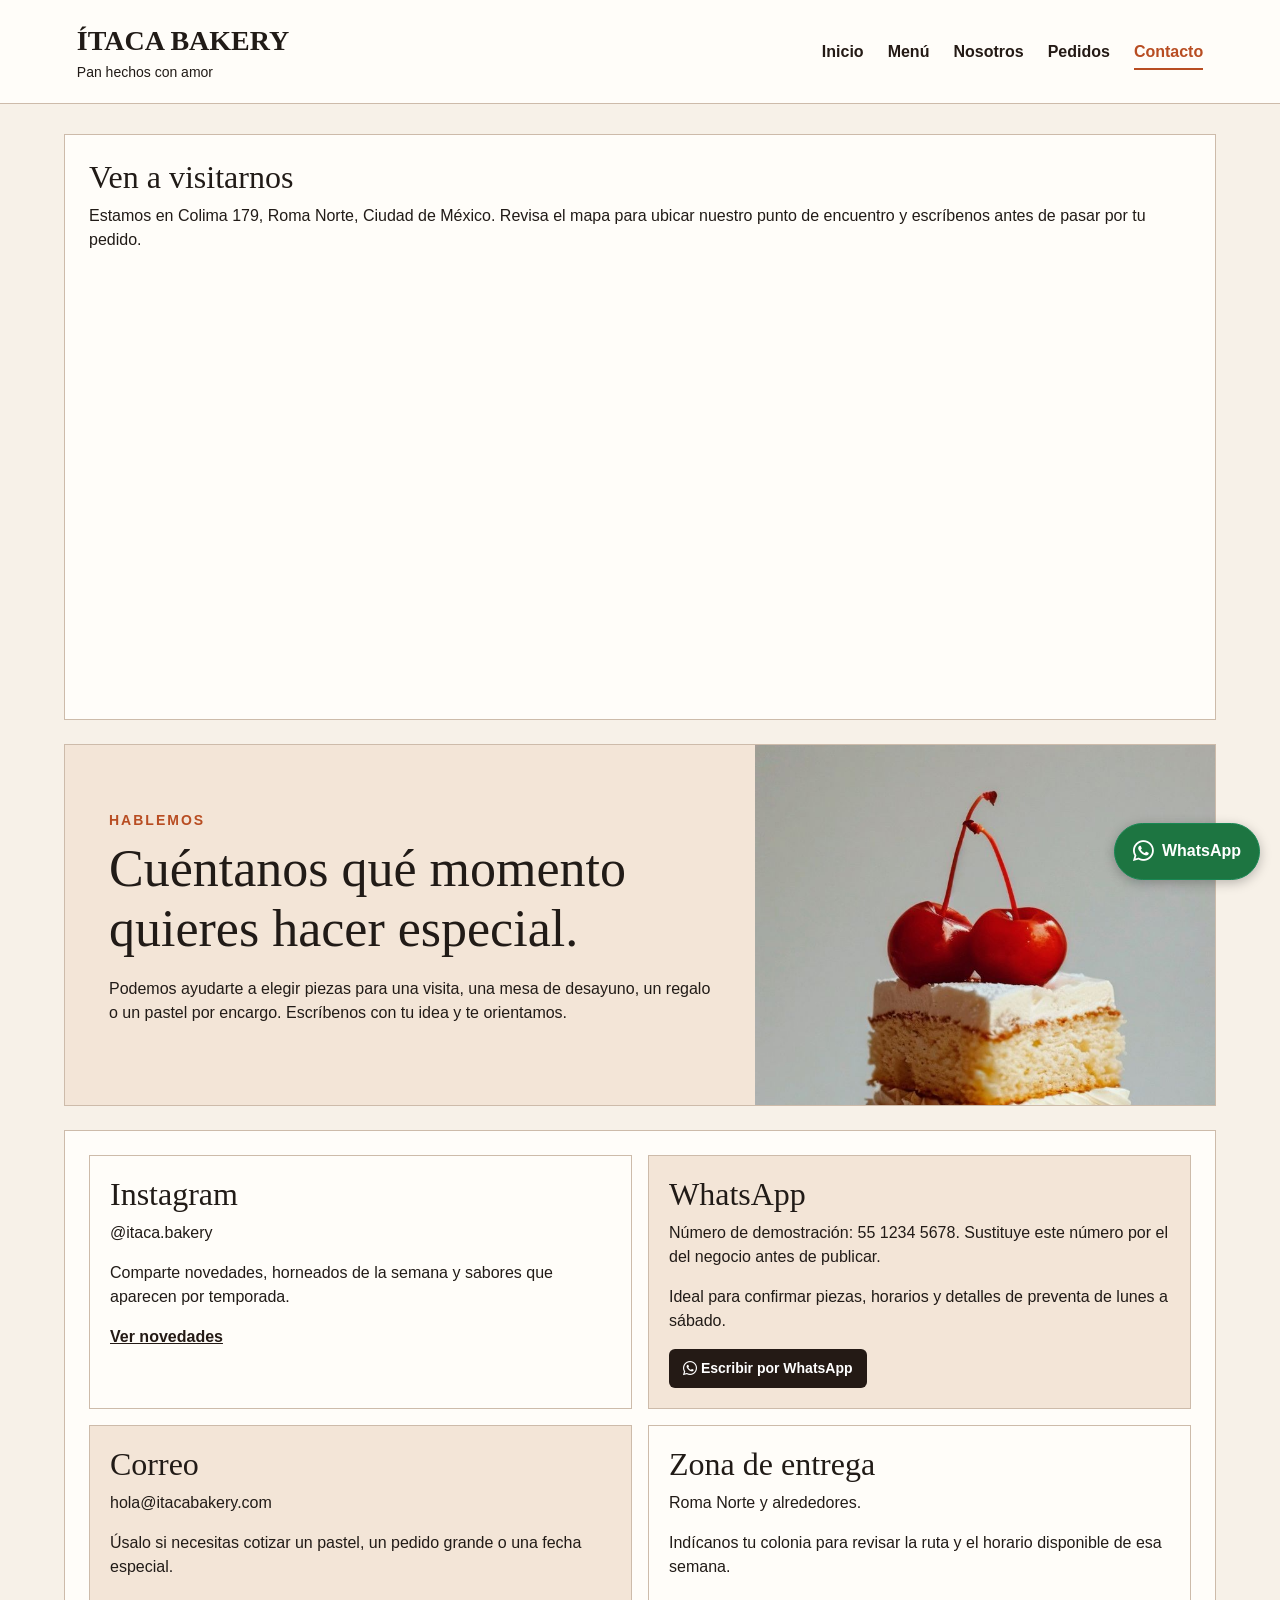
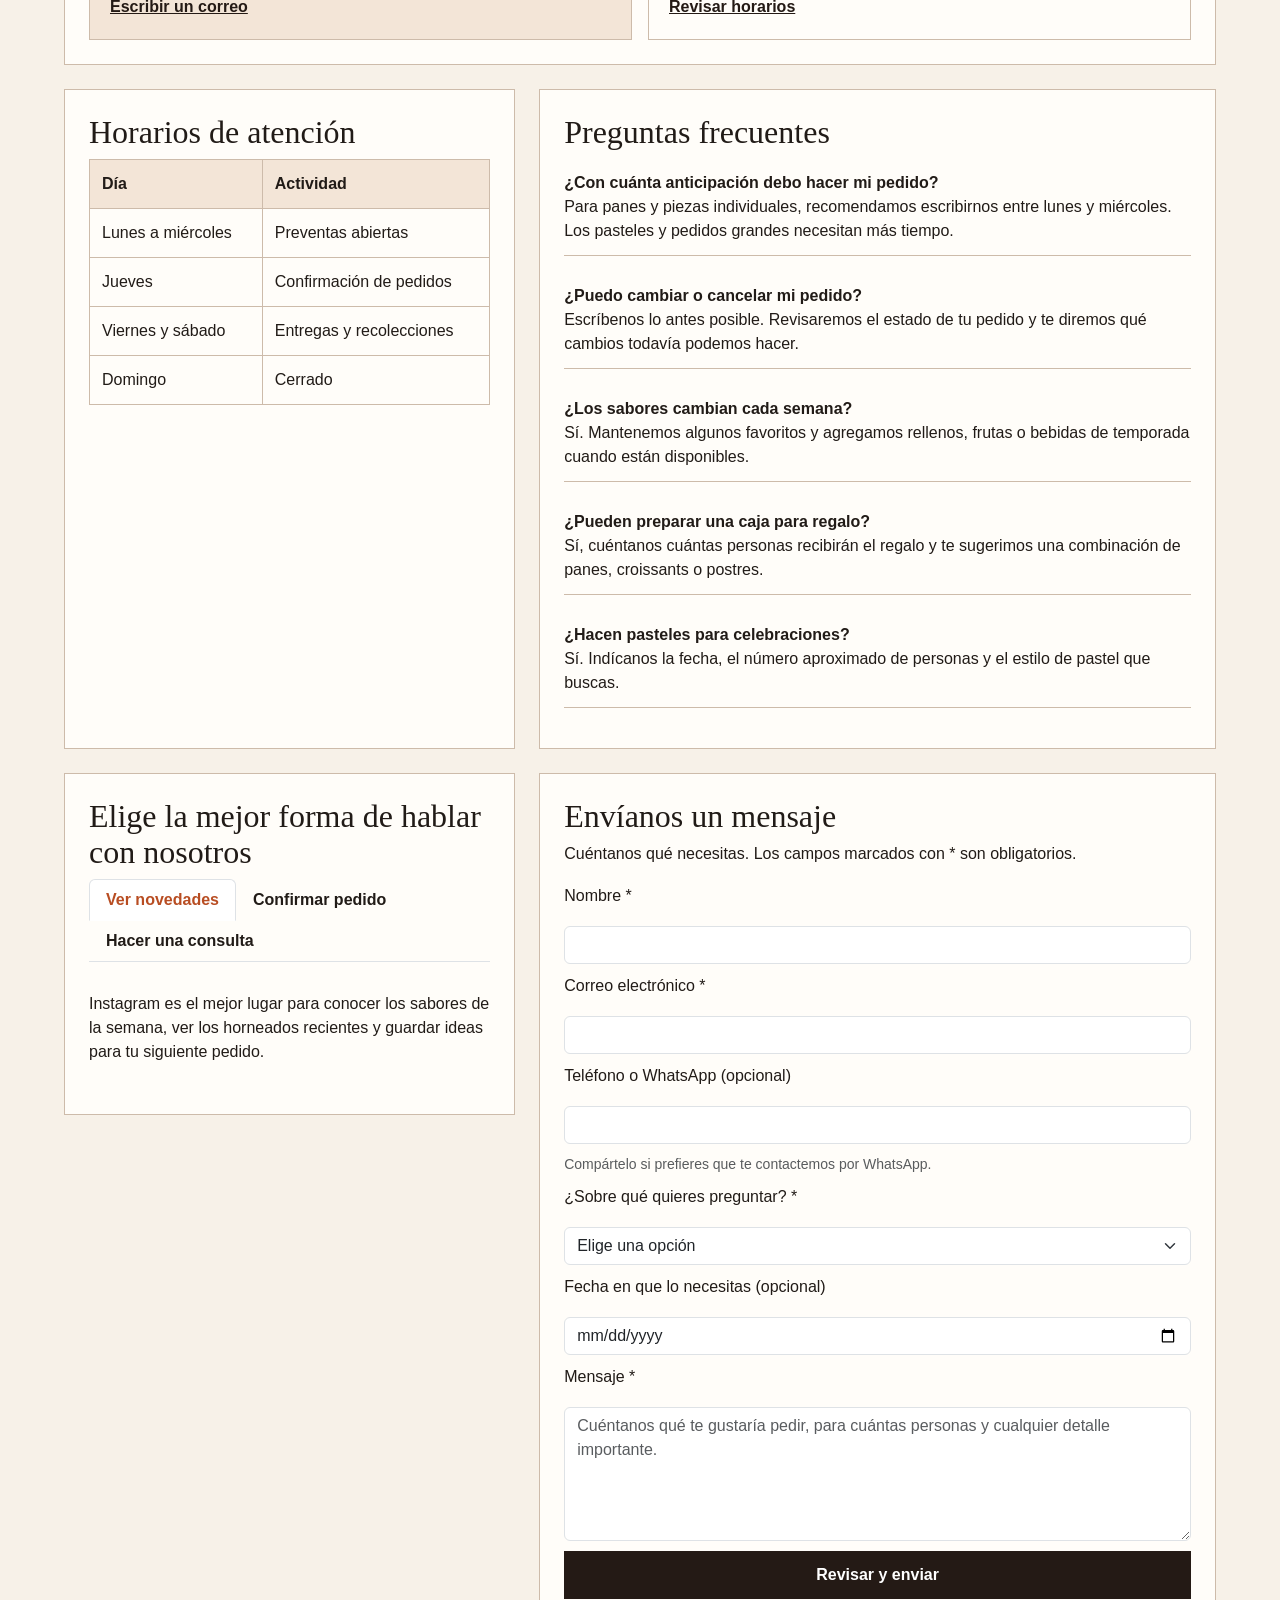
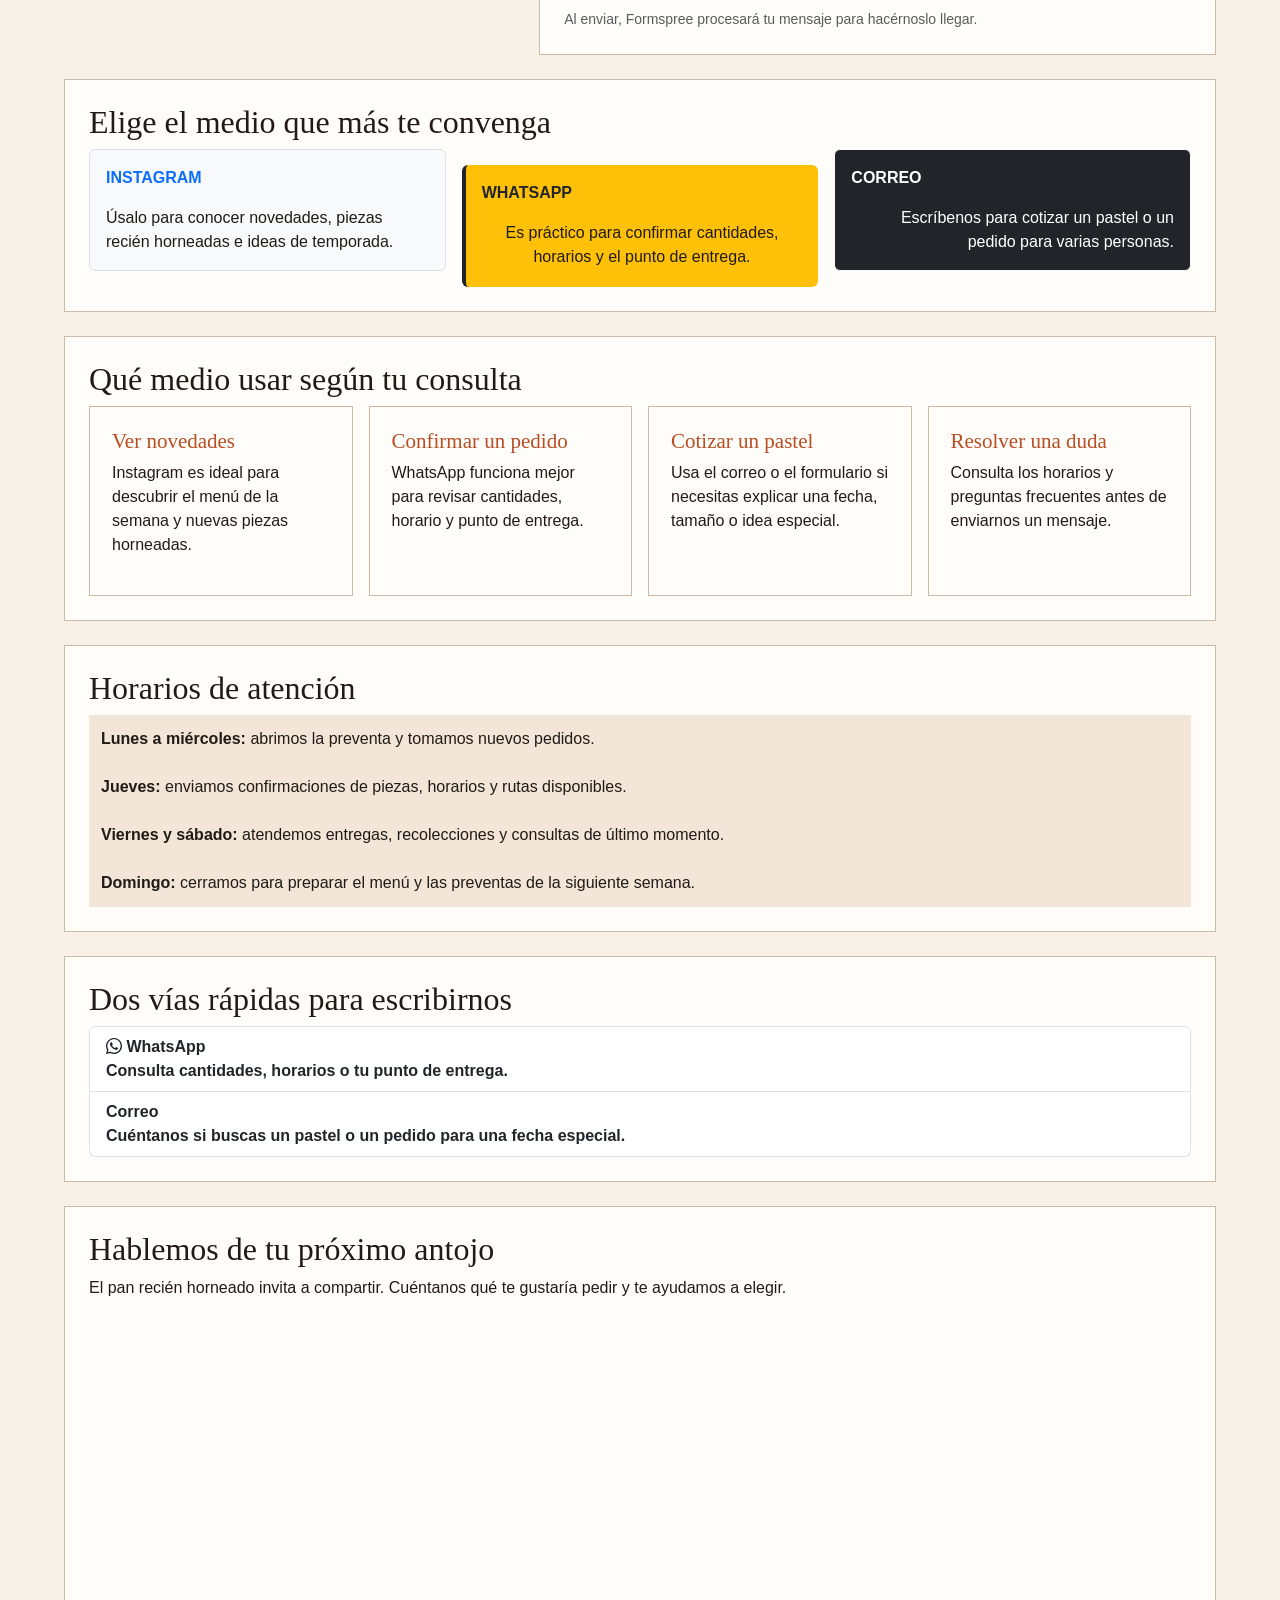
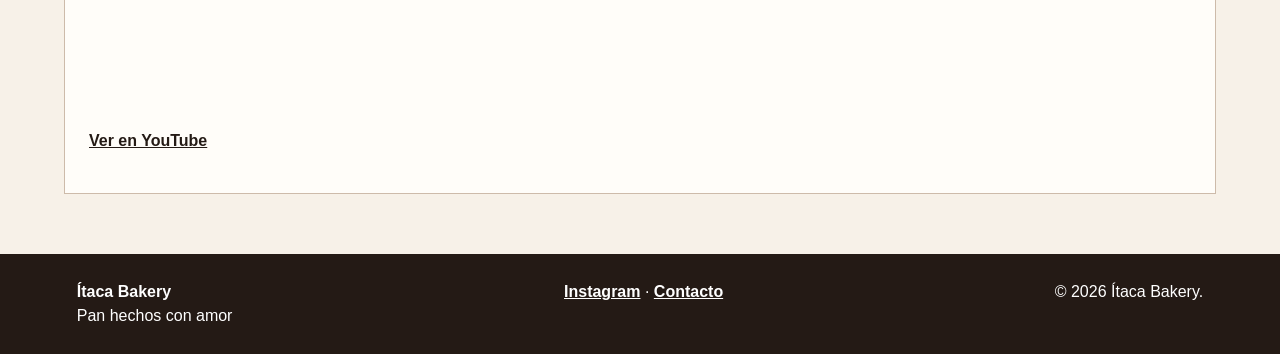
==== commit 774022fb: "Show WhatsApp button on every page" ====
--- a/contacto.html
+++ b/contacto.html
@@ -104,6 +104,7 @@
       </section>
 
     </main>
+    <a class="btn btn-success whatsapp-flotante" href="https://wa.me/525512345678?text=Hola%2C%20%C3%8Dtaca%20Bakery.%20Quiero%20consultar%20los%20panes%20de%20masa%20madre%2C%20croissants%20y%20pasteles%20disponibles%20para%20la%20preventa.%20%C2%BFMe%20ayudan%20con%20sabores%2C%20precios%20y%20opciones%20de%20entrega%20o%20recolecci%C3%B3n%3F" target="_blank" rel="noopener noreferrer" aria-label="Consultar por WhatsApp los productos y la preventa de Ítaca Bakery" title="WhatsApp de demostración"><i class="bi bi-whatsapp" aria-hidden="true"></i><span>WhatsApp</span></a>
     <footer><div><strong>Ítaca Bakery</strong><br>Pan hechos con amor</div><div><a href="https://www.instagram.com/" target="_blank" rel="noopener noreferrer">Instagram</a> · <a href="contacto.html">Contacto</a></div><p>&copy; 2026 Ítaca Bakery.</p></footer>
     <div class="modal fade" id="confirmarContacto" tabindex="-1" aria-labelledby="tituloConfirmarContacto" aria-describedby="descripcionConfirmarContacto" aria-hidden="true">
       <div class="modal-dialog modal-dialog-centered modal-dialog-scrollable">
